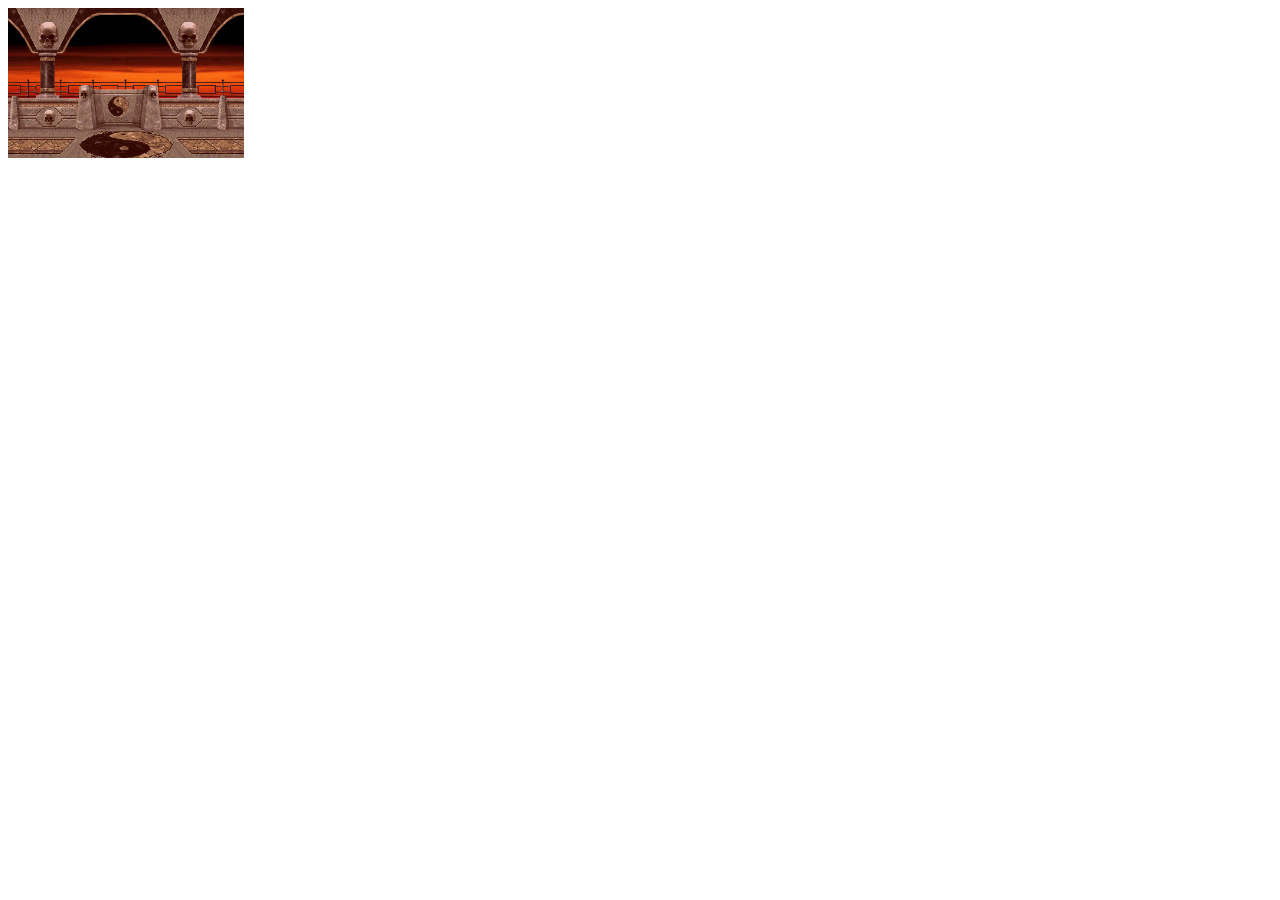
==== main.html @ 9d81f589 "Player1 Initial Move Done" ====
<!DOCTYPE html>
<html lang="en">
<head>
    <meta charset="UTF-8">
    <meta name="viewport" content="width=device-width, initial-scale=1.0">
    <title>Document</title>
    <!-- <link rel="stylesheet" href="style.css"> -->
    <link rel="stylesheet" href="style.css">
    <script src="js/player1.js" type="module"></script>
</head>
<body>
    <div class="center" background="./assets/arrenas/arena.png">
        <canvas id="game"></canvas>
    </div>
</body>
</html>
---- style.css ----
body{
    /* background-image: url("./assets/arrenas/arena.png");
    background-repeat : no-repeat ;
    background-size: contain;
} */
}
#game{
    /* height: 100%;
    width: 100%; */
    /* background: transparent; */
    background-image: url("./assets/arrenas/arena.png");
    background-repeat : no-repeat ;
    background-size: contain;
}
---- style.css ----
body{
    /* background-image: url("./assets/arrenas/arena.png");
    background-repeat : no-repeat ;
    background-size: contain;
} */
}
#game{
    /* height: 100%;
    width: 100%; */
    /* background: transparent; */
    background-image: url("./assets/arrenas/arena.png");
    background-repeat : no-repeat ;
    background-size: contain;
}
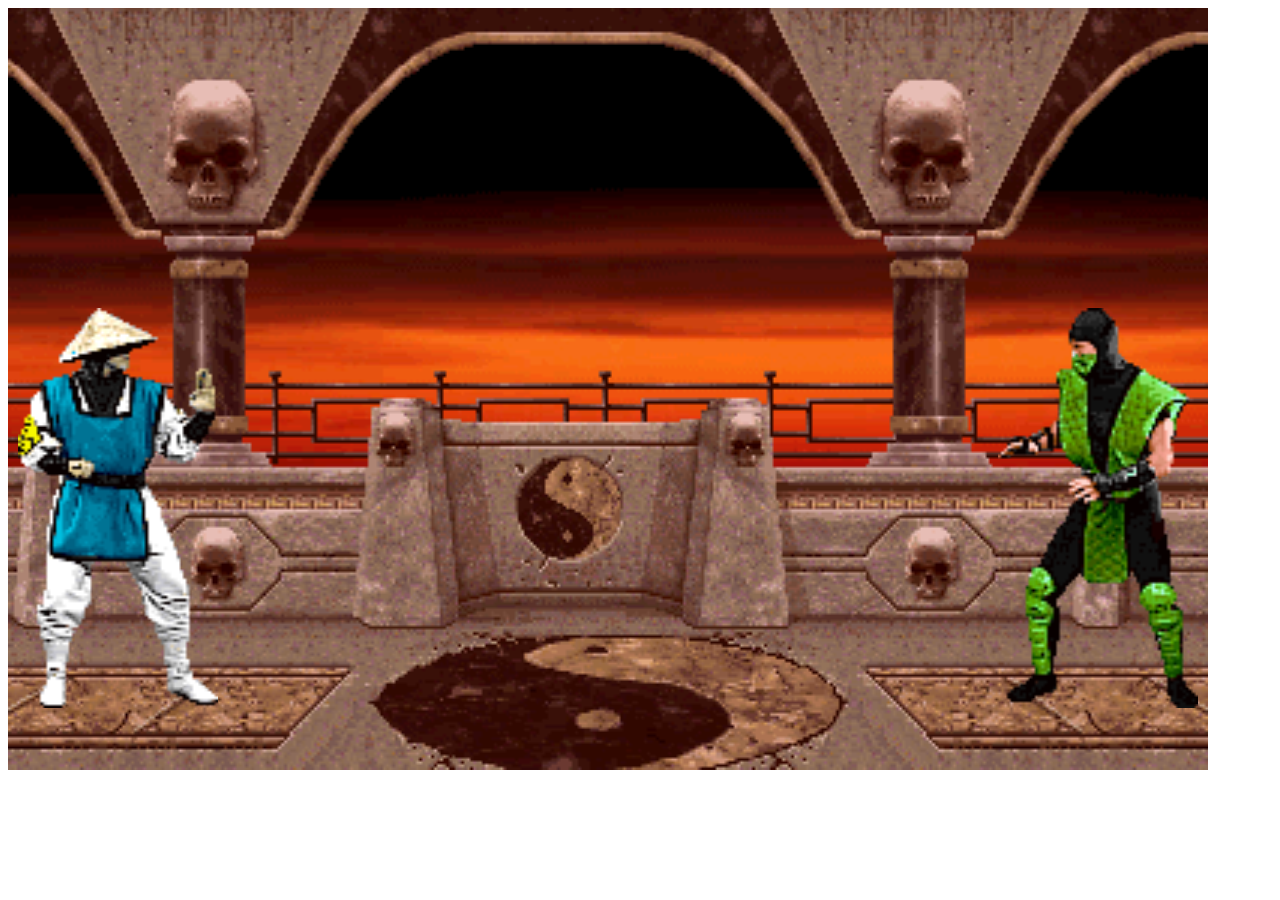
==== commit cfda918f: "Bug: Js file againg not loading" ====
--- a/main.html
+++ b/main.html
@@ -6,11 +6,13 @@
     <title>Document</title>
     <!-- <link rel="stylesheet" href="style.css"> -->
     <link rel="stylesheet" href="style.css">
-    <script src="js/player1.js" type="module"></script>
+    
 </head>
 <body>
+    
     <div class="center" background="./assets/arrenas/arena.png">
         <canvas id="game"></canvas>
     </div>
 </body>
+<script src="./Js/player1.js" type="module"></script>
 </html>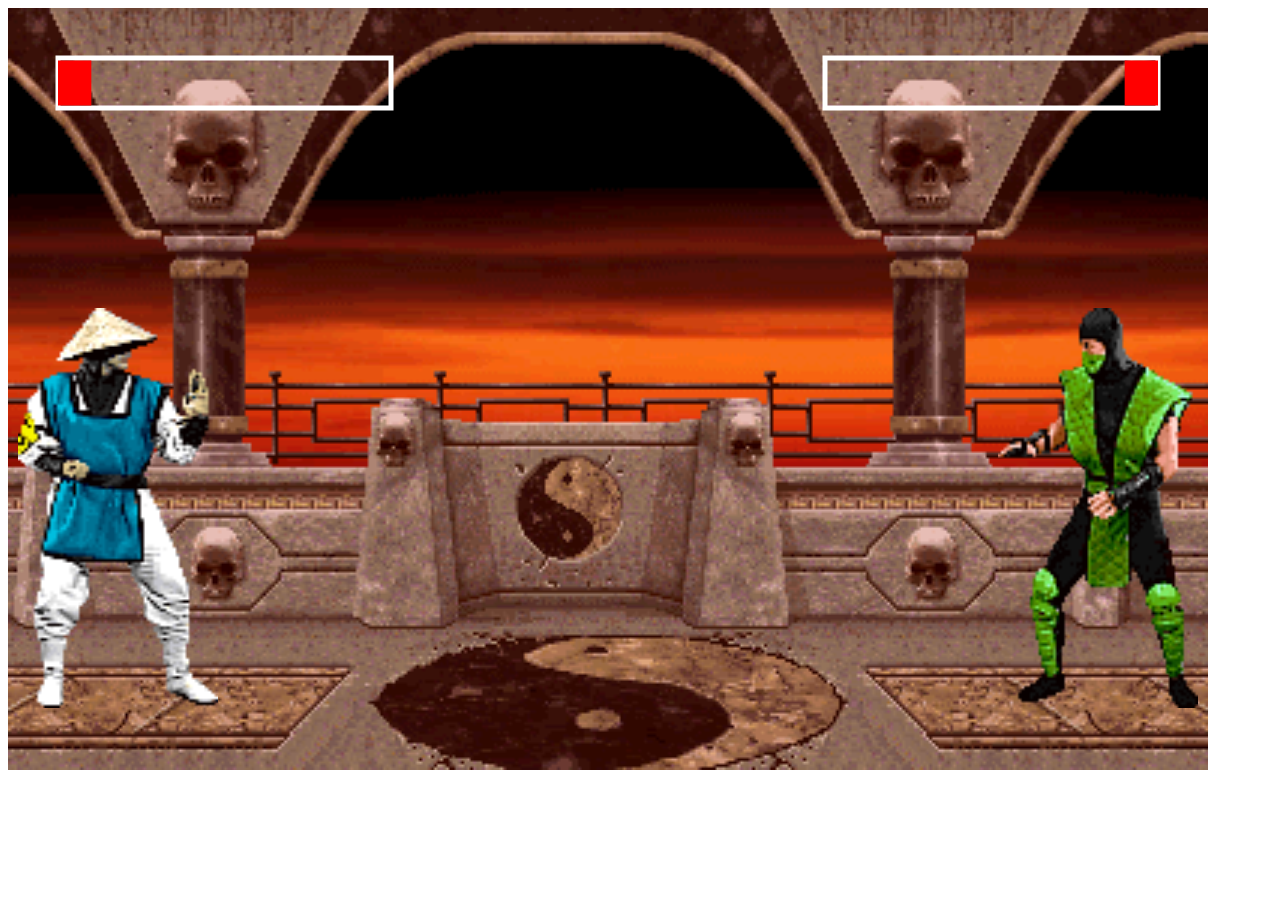
==== commit a6392dba: "Sound Effect Added" ====
--- a/main.html
+++ b/main.html
@@ -3,13 +3,18 @@
 <head>
     <meta charset="UTF-8">
     <meta name="viewport" content="width=device-width, initial-scale=1.0">
-    <title>Document</title>
+    <title>TEKKEN</title>
     <!-- <link rel="stylesheet" href="style.css"> -->
+    <link rel="icon" href="/assets/images/Tekken-Logo-PNG1.png">
     <link rel="stylesheet" href="style.css">
     
 </head>
 <body>
-    
+    <audio id ="BackGround" src="assets/audio/shuffle-98603.mp3"></audio>
+    <audio id ="GameOver" src="assets/audio/gameover-86548.mp3"></audio>
+    <audio id="punch" src="assets/audio/punch-140236.mp3"></audio>
+    <audio id="kick" src="assets/audio/face-punch-3-84756.mp3"></audio>
+    <audio id="start" src="assets/audio/trailer-15322.mp3"></audio>
     <div class="center" background="./assets/arrenas/arena.png">
         <canvas id="game"></canvas>
     </div>
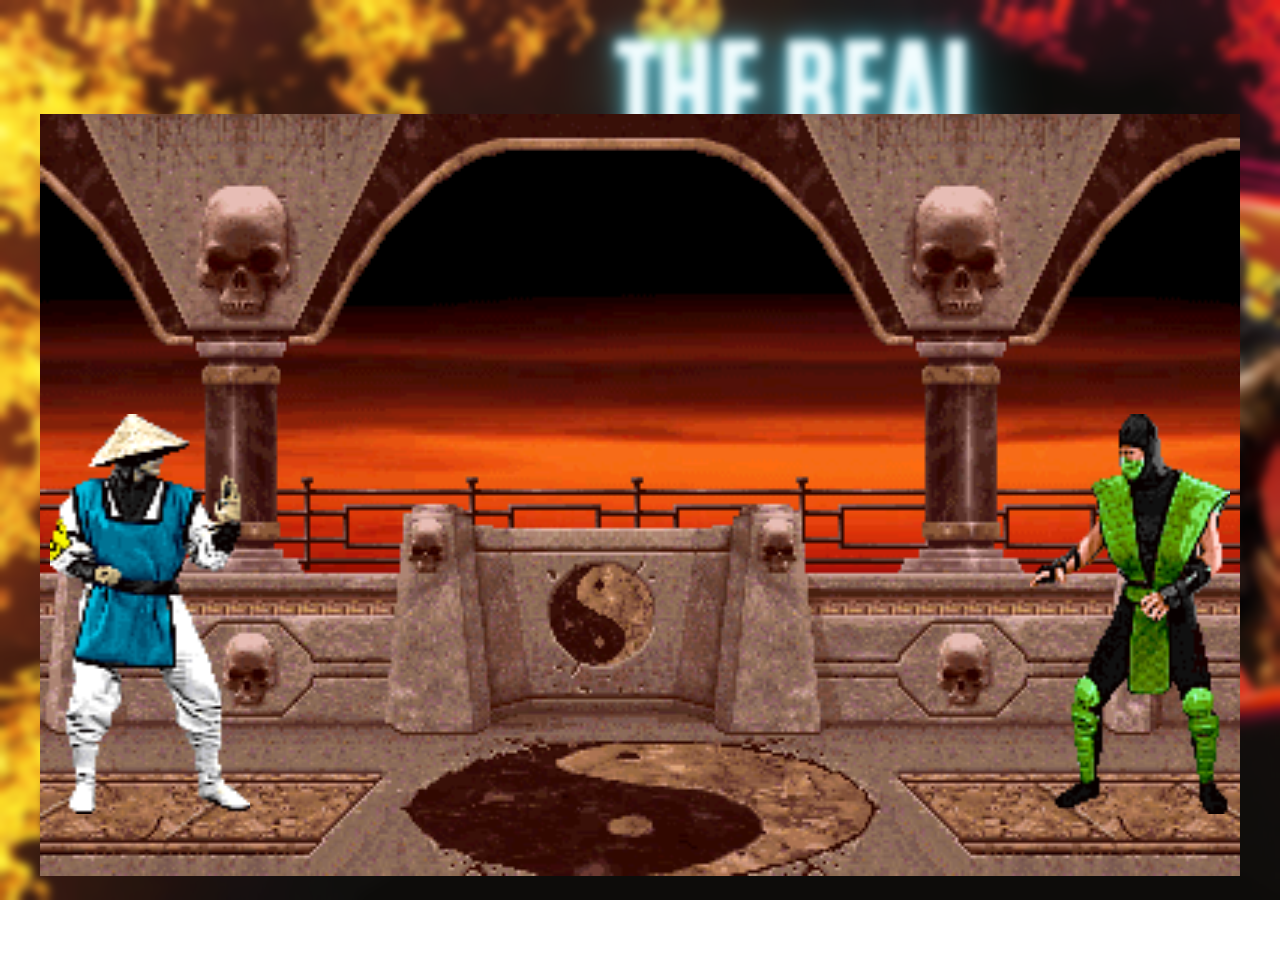
==== commit c7a456e9: "Finshing Touch: Audio & Background Added" ====
--- a/main.html
+++ b/main.html
@@ -15,8 +15,8 @@
     <audio id="punch" src="assets/audio/punch-140236.mp3"></audio>
     <audio id="kick" src="assets/audio/face-punch-3-84756.mp3"></audio>
     <audio id="start" src="assets/audio/trailer-15322.mp3"></audio>
-    <div class="center" background="./assets/arrenas/arena.png">
-        <canvas id="game"></canvas>
+    <div class="center">
+        <canvas id="game" ></canvas>
     </div>
 </body>
 <script src="./Js/player1.js" type="module"></script>
--- a/style.css
+++ b/style.css
@@ -1,8 +1,27 @@
 body{
-    /* background-image: url("./assets/arrenas/arena.png");
+    background-image: url("./assets/images/finAL\ TEMPALTE\ FOR\ TEKKEN.png");
     background-repeat : no-repeat ;
-    background-size: contain;
-} */
+    background-size: cover;
+    height: 100vh;
+    width: 100vw;
+    padding:0;
+    margin: 0;
+    overflow: hidden;
+    backdrop-filter: blur(5px);
+}
+
+.center{
+    display: flex;
+    align-items: center;
+    justify-content: center;
+    height: 100%;
+    width: 100%;
+    padding-top: 5%;
+    /* background:url("./assets/images/finAL\ TEMPALTE\ FOR\ TEKKEN.png") ; */
+    background-repeat : no-repeat ;
+    background-size: contain;   	
+    overflow :hidden;
+
 }
 #game{
     /* height: 100%;
--- a/style.css
+++ b/style.css
@@ -1,8 +1,27 @@
 body{
-    /* background-image: url("./assets/arrenas/arena.png");
+    background-image: url("./assets/images/finAL\ TEMPALTE\ FOR\ TEKKEN.png");
     background-repeat : no-repeat ;
-    background-size: contain;
-} */
+    background-size: cover;
+    height: 100vh;
+    width: 100vw;
+    padding:0;
+    margin: 0;
+    overflow: hidden;
+    backdrop-filter: blur(5px);
+}
+
+.center{
+    display: flex;
+    align-items: center;
+    justify-content: center;
+    height: 100%;
+    width: 100%;
+    padding-top: 5%;
+    /* background:url("./assets/images/finAL\ TEMPALTE\ FOR\ TEKKEN.png") ; */
+    background-repeat : no-repeat ;
+    background-size: contain;   	
+    overflow :hidden;
+
 }
 #game{
     /* height: 100%;
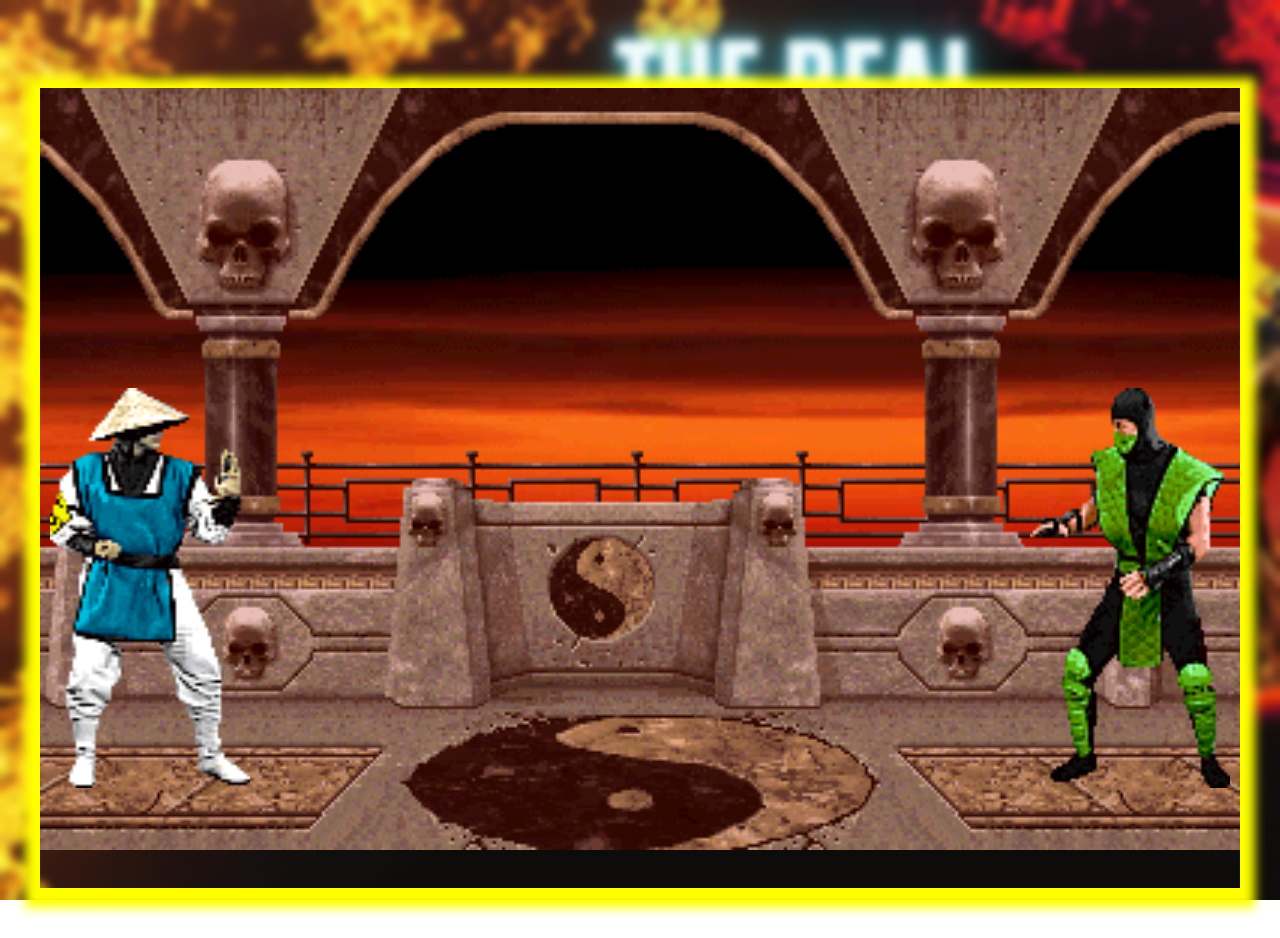
==== commit 6a65ca61: "Final Commit" ====
--- a/main.html
+++ b/main.html
@@ -11,7 +11,7 @@
 </head>
 <body>
     <audio id ="BackGround" src="assets/audio/shuffle-98603.mp3"></audio>
-    <audio id ="GameOver" src="assets/audio/gameover-86548.mp3"></audio>
+    <audio id ="GameOver" src="assets/audio/game-over-160612.mp3"></audio>
     <audio id="punch" src="assets/audio/punch-140236.mp3"></audio>
     <audio id="kick" src="assets/audio/face-punch-3-84756.mp3"></audio>
     <audio id="start" src="assets/audio/trailer-15322.mp3"></audio>
--- a/style.css
+++ b/style.css
@@ -16,7 +16,7 @@
     justify-content: center;
     height: 100%;
     width: 100%;
-    padding-top: 5%;
+    padding-top: 3%;
     /* background:url("./assets/images/finAL\ TEMPALTE\ FOR\ TEKKEN.png") ; */
     background-repeat : no-repeat ;
     background-size: contain;   	
@@ -30,4 +30,5 @@
     background-image: url("./assets/arrenas/arena.png");
     background-repeat : no-repeat ;
     background-size: contain;
+    box-shadow: 0px 5px 10px 15px yellow;
 }--- a/style.css
+++ b/style.css
@@ -16,7 +16,7 @@
     justify-content: center;
     height: 100%;
     width: 100%;
-    padding-top: 5%;
+    padding-top: 3%;
     /* background:url("./assets/images/finAL\ TEMPALTE\ FOR\ TEKKEN.png") ; */
     background-repeat : no-repeat ;
     background-size: contain;   	
@@ -30,4 +30,5 @@
     background-image: url("./assets/arrenas/arena.png");
     background-repeat : no-repeat ;
     background-size: contain;
+    box-shadow: 0px 5px 10px 15px yellow;
 }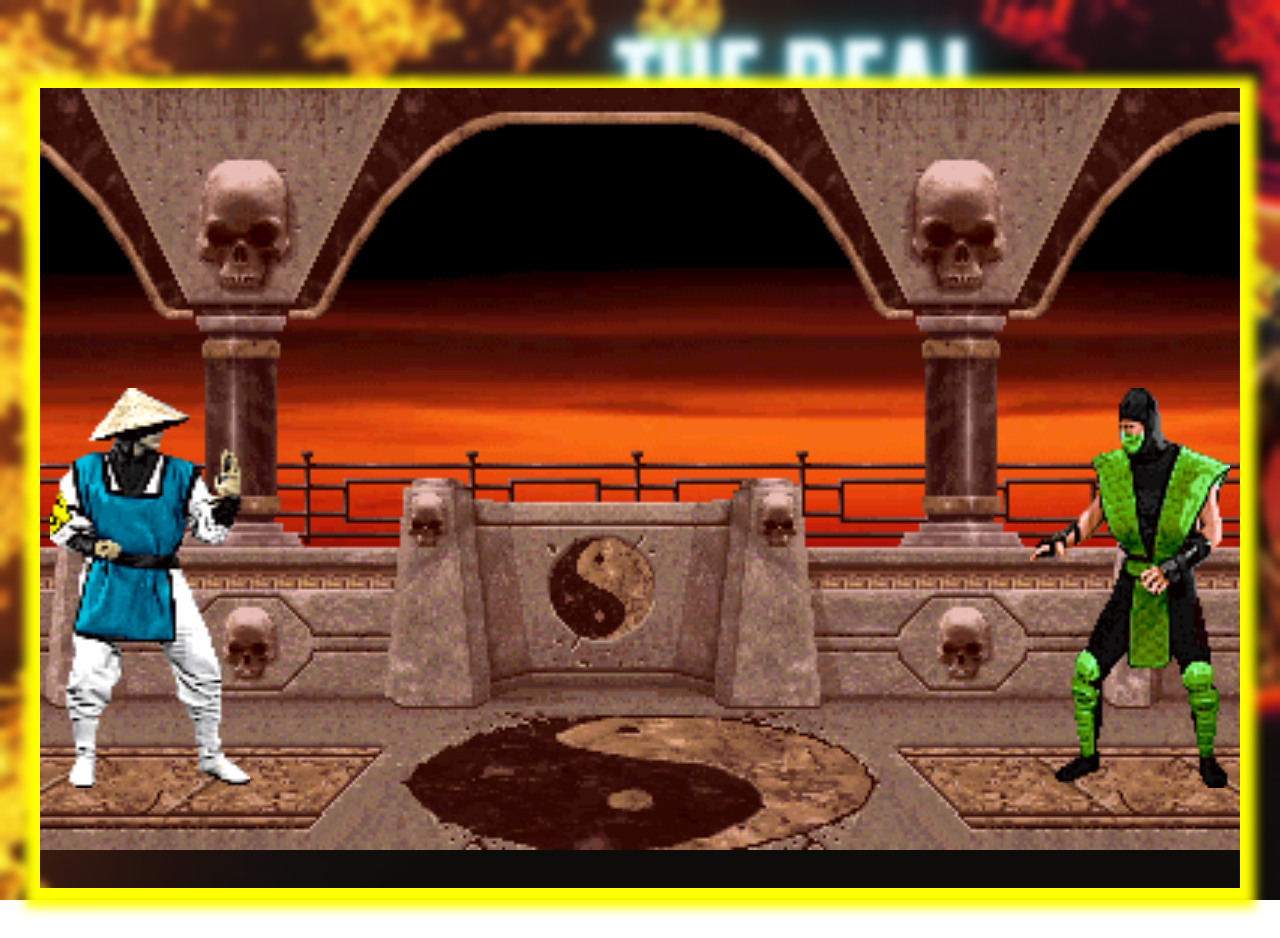
==== commit 174b3d1f: "Functionality changed" ====
--- a/main.html
+++ b/main.html
@@ -15,6 +15,9 @@
     <audio id="punch" src="assets/audio/punch-140236.mp3"></audio>
     <audio id="kick" src="assets/audio/face-punch-3-84756.mp3"></audio>
     <audio id="start" src="assets/audio/trailer-15322.mp3"></audio>
+    <!-- <div id ="jsTimer">
+        <div id ="timer">00:00</div>
+    </div> -->
     <div class="center">
         <canvas id="game" ></canvas>
     </div>
